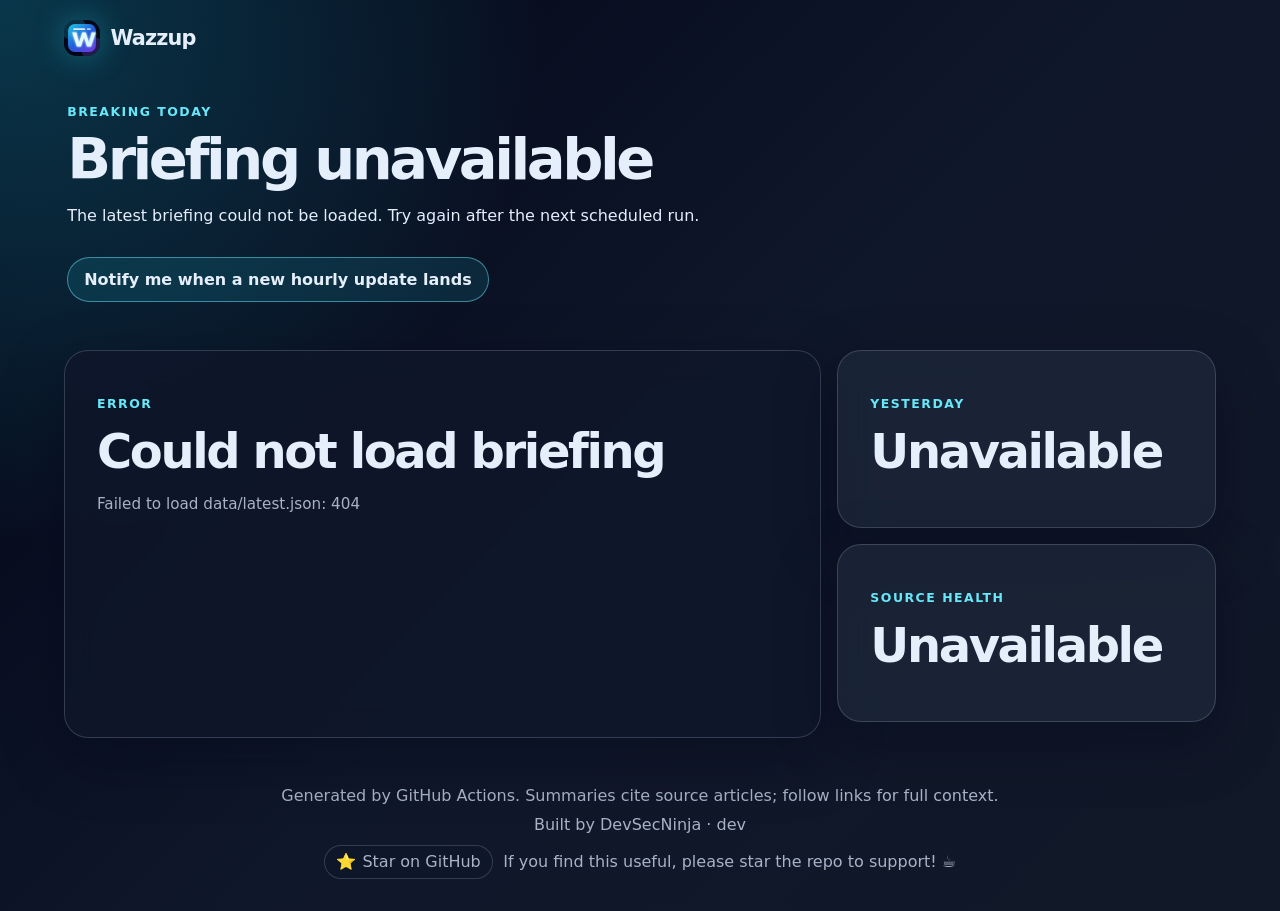
==== public/index.html @ 5fd97562 "feat: refine rolling briefing UX" ====
<!doctype html>
<html lang="en">
  <head>
    <meta charset="utf-8" />
    <meta name="viewport" content="width=device-width, initial-scale=1" />
    <meta name="theme-color" content="#111827" />
    <meta name="description" content="Concise AI-assisted technology news briefings." />
    <link rel="manifest" href="manifest.webmanifest" />
    <link rel="icon" href="icons/favicon.svg" type="image/svg+xml" />
    <link rel="apple-touch-icon" href="icons/apple-touch-icon.png" />
    <link rel="stylesheet" href="styles.css" />
    <title>Wazzup</title>
  </head>
  <body>
    <header class="hero">
      <nav class="topbar" aria-label="Primary">
        <a class="brand" href="./" aria-label="Wazzup home">
          <img src="icons/icon.svg" alt="" width="36" height="36" />
          <span>Wazzup</span>
        </a>
      </nav>
      <section class="hero__content">
        <p class="eyebrow">Breaking today</p>
        <h1 id="heroHeadline">Loading the latest briefing…</h1>
        <p id="heroSummary">The latest hourly headline will appear here once the briefing data is loaded.</p>
        <button id="notifyButton" class="button" type="button" hidden>Notify me when a new hourly update lands</button>
      </section>
    </header>

    <main>
      <section id="briefing" class="card" aria-live="polite">
        <p class="eyebrow">Latest briefing</p>
        <h2>Loading…</h2>
      </section>

      <section id="yesterday" class="card card--subtle">
        <p class="eyebrow">Yesterday</p>
        <h2>Loading yesterday’s summary…</h2>
      </section>

      <section id="sources" class="card card--subtle">
        <p class="eyebrow">Source health</p>
        <h2>Loading sources…</h2>
      </section>
    </main>

    <footer class="site-footer">
      <p>Generated by GitHub Actions. Summaries cite source articles; follow links for full context.</p>
      <p>
        Built by <a href="https://github.com/DevSecNinja" target="_blank" rel="noopener noreferrer">DevSecNinja</a>
        · <a id="commitLink" href="https://github.com/DevSecNinja/wazzup" target="_blank" rel="noopener noreferrer">dev</a>
      </p>
      <p class="github-star" id="githubStarSection">
        <a class="github-star-button" href="https://github.com/DevSecNinja/wazzup" target="_blank" rel="noopener noreferrer">
          <span aria-hidden="true">⭐</span>
          <span id="starCountText">Star on GitHub</span>
        </a>
        <span>If you find this useful, please star the repo to support! ☕</span>
      </p>
    </footer>

    <script type="module" src="app.js"></script>
  </body>
</html>
---- public/styles.css ----
:root {
  color-scheme: light dark;
  --bg: #0f172a;
  --panel: rgba(15, 23, 42, 0.82);
  --panel-subtle: rgba(30, 41, 59, 0.72);
  --text: #e5eefb;
  --muted: #a8b3c7;
  --accent: #67e8f9;
  --accent-strong: #22d3ee;
  --border: rgba(148, 163, 184, 0.28);
  --success: #86efac;
  --warning: #fca5a5;
  --shadow: 0 20px 60px rgba(2, 6, 23, 0.35);
  font-family:
    Inter, ui-sans-serif, system-ui, -apple-system, BlinkMacSystemFont, "Segoe UI", sans-serif;
}

* { box-sizing: border-box; }

body {
  margin: 0;
  min-height: 100vh;
  background:
    radial-gradient(circle at top left, rgba(34, 211, 238, 0.24), transparent 34rem),
    linear-gradient(135deg, #020617 0%, var(--bg) 52%, #111827 100%);
  color: var(--text);
}

a { color: inherit; }

.hero {
  padding: 1.25rem clamp(1rem, 4vw, 4rem) 3rem;
}

.topbar {
  display: flex;
  align-items: center;
  justify-content: flex-start;
  gap: 1rem;
  max-width: 72rem;
  margin: 0 auto 3rem;
}

.brand {
  display: inline-flex;
  align-items: center;
  gap: 0.65rem;
  font-weight: 800;
  letter-spacing: -0.04em;
  text-decoration: none;
  font-size: 1.3rem;
}

.brand img {
  border-radius: 0.8rem;
  box-shadow: 0 0 30px rgba(34, 211, 238, 0.35);
}

.site-footer a {
  color: var(--muted);
  text-decoration: none;
}

.site-footer a:hover { color: var(--text); }

.hero__content,
main,
footer {
  width: min(72rem, calc(100% - 2rem));
  margin-inline: auto;
}

.hero__content h1 {
  max-width: 48rem;
  margin: 0;
  font-size: clamp(2rem, 4.5vw, 4rem);
  line-height: 1.02;
  letter-spacing: -0.06em;
}

.hero__content p:last-child {
  max-width: 42rem;
  color: var(--muted);
  font-size: 1.15rem;
  line-height: 1.7;
}

.button {
  display: inline-flex;
  align-items: center;
  justify-content: center;
  margin-top: 1rem;
  border: 1px solid rgba(103, 232, 249, 0.5);
  border-radius: 999px;
  padding: 0.75rem 1rem;
  background: rgba(34, 211, 238, 0.12);
  color: var(--text);
  cursor: pointer;
  font: inherit;
  font-weight: 700;
}

.button:hover { background: rgba(34, 211, 238, 0.2); }

.eyebrow {
  color: var(--accent);
  font-weight: 800;
  letter-spacing: 0.12em;
  text-transform: uppercase;
  font-size: 0.78rem;
}

main {
  display: grid;
  gap: 1rem;
  padding-bottom: 3rem;
}

.card {
  border: 1px solid var(--border);
  border-radius: 1.5rem;
  background: var(--panel);
  box-shadow: var(--shadow);
  padding: clamp(1rem, 3vw, 2rem);
  backdrop-filter: blur(16px);
}

.card--subtle { background: var(--panel-subtle); }

.card h2 {
  margin: 0.2rem 0 1rem;
  font-size: clamp(1.6rem, 4vw, 3rem);
  letter-spacing: -0.05em;
}

.meta,
.source-meta {
  color: var(--muted);
  font-size: 0.95rem;
}

.provider-note {
  color: var(--muted);
  font-size: 0.85rem;
}

.section {
  margin-top: 1.5rem;
}

.section h3 {
  margin-bottom: 0.75rem;
}

.bullet-list {
  display: grid;
  gap: 0.75rem;
  padding: 0;
  list-style: none;
}

.bullet {
  border: 1px solid var(--border);
  border-radius: 1rem;
  padding: 1rem;
  background: rgba(15, 23, 42, 0.5);
}

.bullet h4 {
  margin: 0 0 0.45rem;
  font-size: 1.05rem;
  letter-spacing: -0.02em;
}

.bullet p {
  margin: 0;
  color: var(--muted);
  line-height: 1.65;
}

.citations {
  display: flex;
  flex-wrap: wrap;
  gap: 0.5rem;
  margin-top: 0.75rem;
}

.citation,
.status {
  display: inline-flex;
  align-items: center;
  gap: 0.35rem;
  border: 1px solid var(--border);
  border-radius: 999px;
  padding: 0.35rem 0.6rem;
  color: var(--accent);
  text-decoration: none;
  font-size: 0.85rem;
}

.status { color: var(--success); }
.status--bad { color: var(--warning); }

.source-list,
.yesterday-summary {
  display: grid;
  gap: 0.75rem;
  padding: 0;
  list-style: none;
}

.yesterday-summary p { margin-bottom: 0; }

.site-footer {
  color: var(--muted);
  display: grid;
  justify-items: center;
  gap: 0.65rem;
  padding: 0 0 2rem;
  text-align: center;
}

.site-footer p { margin: 0; }

.github-star {
  display: flex;
  flex-wrap: wrap;
  justify-content: center;
  align-items: center;
  gap: 0.65rem;
}

.github-star-button {
  display: inline-flex;
  align-items: center;
  gap: 0.4rem;
  border: 1px solid var(--border);
  border-radius: 999px;
  padding: 0.4rem 0.7rem;
  background: rgba(15, 23, 42, 0.5);
}

@media (width >= 900px) {
  main { grid-template-columns: minmax(0, 2fr) minmax(18rem, 1fr); }
  #briefing { grid-row: span 3; }
}

@media (width < 720px) {
  .topbar {
    margin-bottom: 2.5rem;
  }
}
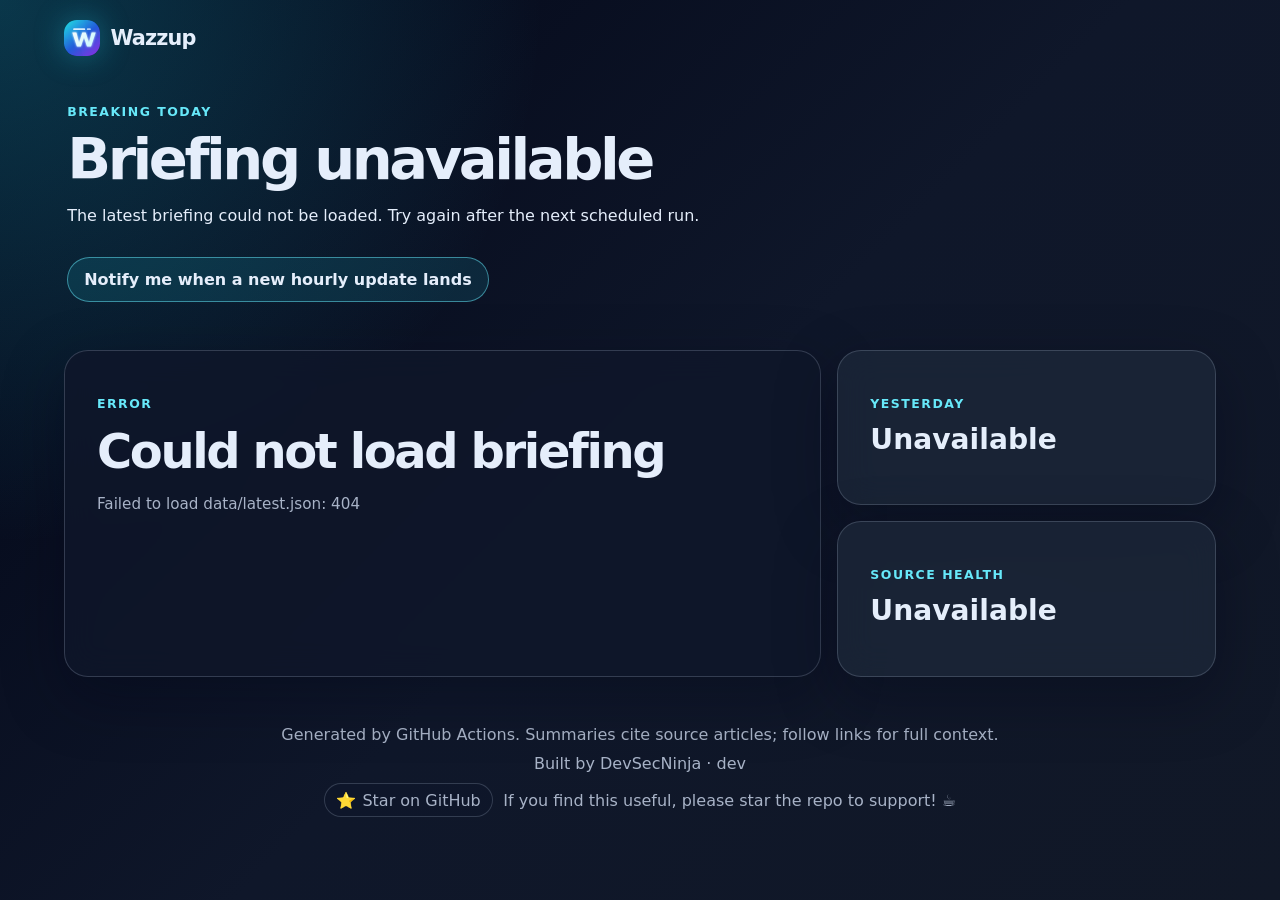
==== commit 2db9c15b: "fix: make iOS touch icon opaque Closes #51" ====
--- a/public/index.html
+++ b/public/index.html
@@ -2,12 +2,14 @@
 <html lang="en">
   <head>
     <meta charset="utf-8" />
-    <meta name="viewport" content="width=device-width, initial-scale=1" />
-    <meta name="theme-color" content="#111827" />
+    <meta name="viewport" content="width=device-width, initial-scale=1, viewport-fit=cover" />
+    <meta name="theme-color" content="#020617" />
+    <meta name="apple-mobile-web-app-capable" content="yes" />
+    <meta name="apple-mobile-web-app-status-bar-style" content="black-translucent" />
     <meta name="description" content="Concise AI-assisted technology news briefings." />
     <link rel="manifest" href="manifest.webmanifest" />
     <link rel="icon" href="icons/favicon.svg" type="image/svg+xml" />
-    <link rel="apple-touch-icon" href="icons/apple-touch-icon.png" />
+    <link rel="apple-touch-icon" sizes="180x180" href="icons/apple-touch-icon.png" />
     <link rel="stylesheet" href="styles.css" />
     <title>Wazzup</title>
   </head>
--- a/public/styles.css
+++ b/public/styles.css
@@ -11,25 +11,34 @@
   --success: #86efac;
   --warning: #fca5a5;
   --shadow: 0 20px 60px rgba(2, 6, 23, 0.35);
+  --app-bg-solid: #020617;
   font-family:
     Inter, ui-sans-serif, system-ui, -apple-system, BlinkMacSystemFont, "Segoe UI", sans-serif;
 }
 
 * { box-sizing: border-box; }
+
+html {
+  min-height: 100%;
+  background: var(--app-bg-solid);
+}
 
 body {
   margin: 0;
   min-height: 100vh;
-  background:
+  min-height: 100svh;
+  background-color: var(--app-bg-solid);
+  background-image:
     radial-gradient(circle at top left, rgba(34, 211, 238, 0.24), transparent 34rem),
     linear-gradient(135deg, #020617 0%, var(--bg) 52%, #111827 100%);
   color: var(--text);
+  overscroll-behavior-y: none;
 }
 
 a { color: inherit; }
 
 .hero {
-  padding: 1.25rem clamp(1rem, 4vw, 4rem) 3rem;
+  padding: calc(1.25rem + env(safe-area-inset-top, 0px)) clamp(1rem, 4vw, 4rem) 3rem;
 }
 
 .topbar {
@@ -101,6 +110,11 @@
 }
 
 .button:hover { background: rgba(34, 211, 238, 0.2); }
+.button--compact {
+  margin-top: 0;
+  padding: 0.45rem 0.8rem;
+  font-size: 0.85rem;
+}
 
 .eyebrow {
   color: var(--accent);
@@ -133,6 +147,13 @@
   letter-spacing: -0.05em;
 }
 
+#yesterday h2,
+#sources h2 {
+  font-size: clamp(1.35rem, 2.2vw, 1.8rem);
+  line-height: 1.18;
+  letter-spacing: 0;
+}
+
 .meta,
 .source-meta {
   color: var(--muted);
@@ -146,6 +167,24 @@
 
 .section {
   margin-top: 1.5rem;
+}
+
+.briefing-header {
+  display: flex;
+  flex-wrap: wrap;
+  align-items: center;
+  justify-content: space-between;
+  gap: 0.75rem 1rem;
+  margin-bottom: 1rem;
+}
+
+.briefing-header .meta {
+  margin: 0;
+}
+
+.briefing-controls {
+  display: flex;
+  justify-content: flex-end;
 }
 
 .section h3 {
@@ -164,6 +203,40 @@
   border-radius: 1rem;
   padding: 1rem;
   background: rgba(15, 23, 42, 0.5);
+  transition:
+    opacity 160ms ease,
+    border-color 160ms ease,
+    background-color 160ms ease;
+}
+
+.bullet--hot { border-color: rgba(248, 113, 113, 0.72); }
+.bullet--warm { border-color: rgba(251, 191, 36, 0.62); }
+.bullet--seen {
+  opacity: 0.72;
+  background: rgba(15, 23, 42, 0.35);
+}
+.bullet--hidden { display: none; }
+
+.bullet[data-primary-url] {
+  cursor: pointer;
+}
+
+.bullet[data-primary-url]:focus-visible {
+  outline: 2px solid var(--accent);
+  outline-offset: 3px;
+}
+
+.bullet[data-primary-url]:hover h4,
+.bullet[data-primary-url]:focus-visible h4 {
+  text-decoration: underline;
+  text-underline-offset: 0.18em;
+}
+
+.bullet__heading {
+  display: flex;
+  align-items: flex-start;
+  flex-wrap: wrap;
+  gap: 0.55rem;
 }
 
 .bullet h4 {
@@ -172,6 +245,48 @@
   letter-spacing: -0.02em;
 }
 
+.bullet--hot h4 { color: #fecaca; }
+.bullet--warm h4 { color: #fde68a; }
+
+.bullet__status {
+  margin-left: auto;
+  display: inline-flex;
+  align-items: center;
+  border: 1px solid var(--border);
+  border-radius: 999px;
+  padding: 0.15rem 0.55rem;
+  font-size: 0.72rem;
+  font-weight: 800;
+  letter-spacing: 0.08em;
+  text-transform: uppercase;
+}
+
+.bullet__status--new {
+  color: var(--accent);
+  background: rgba(34, 211, 238, 0.12);
+}
+
+.bullet__status--seen {
+  color: var(--muted);
+  background: rgba(148, 163, 184, 0.08);
+}
+
+.temperature {
+  display: inline-grid;
+  flex: 0 0 auto;
+  place-items: center;
+  width: 1.55rem;
+  height: 1.55rem;
+  border: 1px solid var(--border);
+  border-radius: 999px;
+  background: rgba(15, 23, 42, 0.7);
+  font-size: 0.9rem;
+  line-height: 1;
+}
+
+.temperature--hot { box-shadow: 0 0 24px rgba(248, 113, 113, 0.28); }
+.temperature--warm { box-shadow: 0 0 24px rgba(251, 191, 36, 0.22); }
+
 .bullet p {
   margin: 0;
   color: var(--muted);
@@ -183,6 +298,25 @@
   flex-wrap: wrap;
   gap: 0.5rem;
   margin-top: 0.75rem;
+}
+
+.tag-list {
+  display: flex;
+  flex-wrap: wrap;
+  gap: 0.4rem;
+  margin-top: 0.75rem;
+}
+
+.tag {
+  display: inline-flex;
+  align-items: center;
+  border: 1px solid rgba(103, 232, 249, 0.2);
+  border-radius: 999px;
+  padding: 0.25rem 0.55rem;
+  background: rgba(103, 232, 249, 0.08);
+  color: var(--muted);
+  font-size: 0.78rem;
+  font-weight: 700;
 }
 
 .citation,
@@ -216,7 +350,7 @@
   display: grid;
   justify-items: center;
   gap: 0.65rem;
-  padding: 0 0 2rem;
+  padding: 0 0 calc(2rem + env(safe-area-inset-bottom, 0px));
   text-align: center;
 }
 
@@ -241,8 +375,12 @@
 }
 
 @media (width >= 900px) {
-  main { grid-template-columns: minmax(0, 2fr) minmax(18rem, 1fr); }
-  #briefing { grid-row: span 3; }
+  main {
+    grid-template-columns: minmax(0, 2fr) minmax(18rem, 1fr);
+    grid-template-rows: auto 1fr;
+  }
+  #briefing { grid-row: 1 / span 2; }
+  #sources { grid-row: 2; }
 }
 
 @media (width < 720px) {
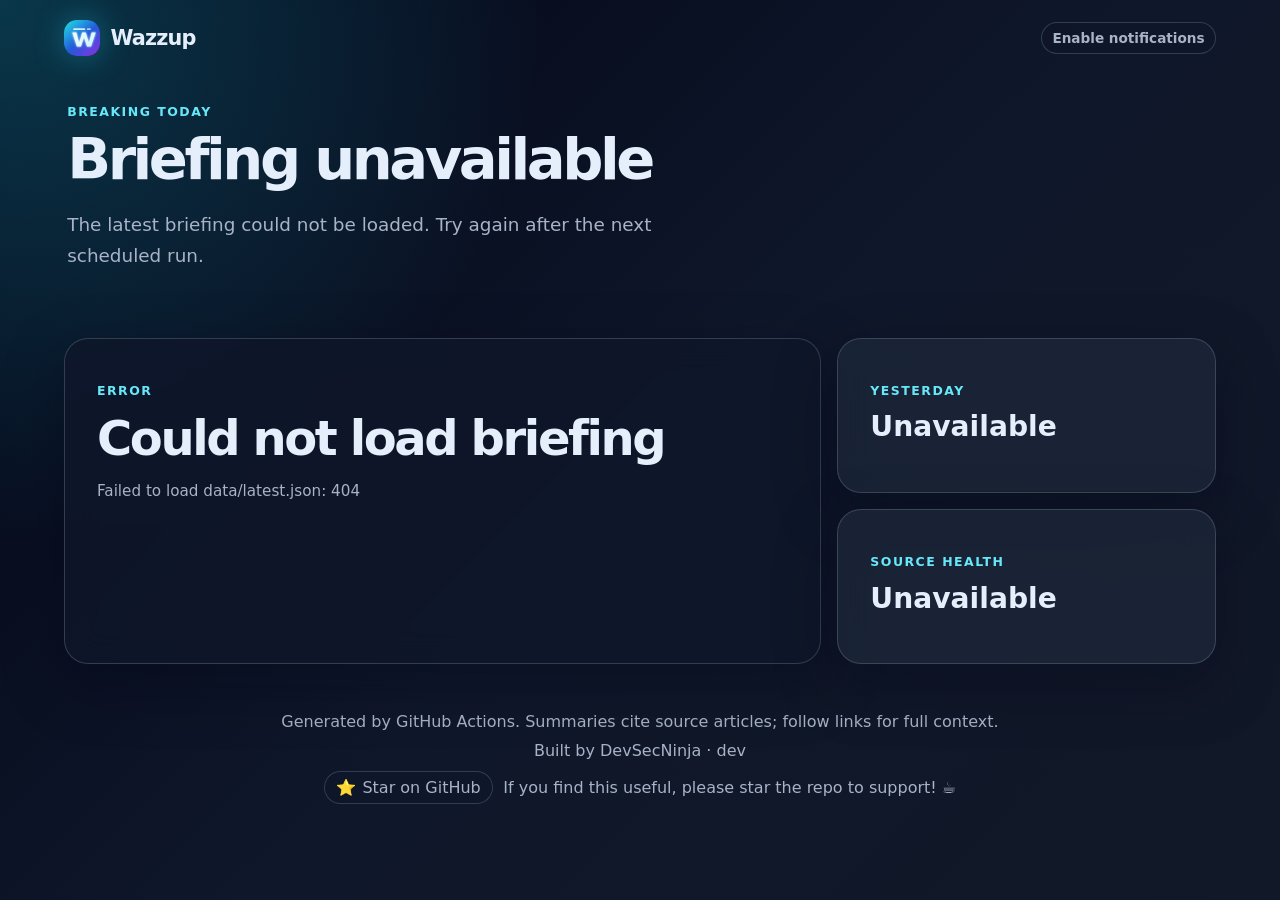
==== commit fe0d9725: "feat(site): add notification toggle" ====
--- a/public/index.html
+++ b/public/index.html
@@ -20,12 +20,12 @@
           <img src="icons/icon.svg" alt="" width="36" height="36" />
           <span>Wazzup</span>
         </a>
+        <button id="notifyButton" class="button button--compact button--utility" type="button" hidden>Enable notifications</button>
       </nav>
       <section class="hero__content">
         <p class="eyebrow">Breaking today</p>
         <h1 id="heroHeadline">Loading the latest briefing…</h1>
         <p id="heroSummary">The latest hourly headline will appear here once the briefing data is loaded.</p>
-        <button id="notifyButton" class="button" type="button" hidden>Notify me when a new hourly update lands</button>
       </section>
     </header>
 
--- a/public/styles.css
+++ b/public/styles.css
@@ -44,7 +44,7 @@
 .topbar {
   display: flex;
   align-items: center;
-  justify-content: flex-start;
+  justify-content: space-between;
   gap: 1rem;
   max-width: 72rem;
   margin: 0 auto 3rem;
@@ -116,6 +116,21 @@
   font-size: 0.85rem;
 }
 
+.button--utility {
+  flex: 0 0 auto;
+  border-color: var(--border);
+  padding-inline: 0.65rem;
+  background: rgba(15, 23, 42, 0.42);
+  color: var(--muted);
+}
+
+.button--utility:hover,
+.button--utility:focus-visible {
+  border-color: rgba(103, 232, 249, 0.5);
+  background: rgba(34, 211, 238, 0.12);
+  color: var(--text);
+}
+
 .eyebrow {
   color: var(--accent);
   font-weight: 800;
@@ -199,6 +214,7 @@
 }
 
 .bullet {
+  position: relative;
   border: 1px solid var(--border);
   border-radius: 1rem;
   padding: 1rem;
@@ -235,7 +251,7 @@
 .bullet__heading {
   display: flex;
   align-items: flex-start;
-  flex-wrap: wrap;
+  padding-right: 5.25rem;
   gap: 0.55rem;
 }
 
@@ -249,9 +265,13 @@
 .bullet--warm h4 { color: #fde68a; }
 
 .bullet__status {
-  margin-left: auto;
-  display: inline-flex;
-  align-items: center;
+  position: absolute;
+  top: 1rem;
+  right: 1rem;
+  display: inline-flex;
+  align-items: center;
+  justify-content: center;
+  min-width: 4.4rem;
   border: 1px solid var(--border);
   border-radius: 999px;
   padding: 0.15rem 0.55rem;
@@ -330,6 +350,12 @@
   color: var(--accent);
   text-decoration: none;
   font-size: 0.85rem;
+}
+
+.citation:hover,
+.citation:focus-visible {
+  text-decoration: underline;
+  text-underline-offset: 0.18em;
 }
 
 .status { color: var(--success); }
@@ -385,6 +411,7 @@
 
 @media (width < 720px) {
   .topbar {
+    gap: 0.75rem;
     margin-bottom: 2.5rem;
   }
 }
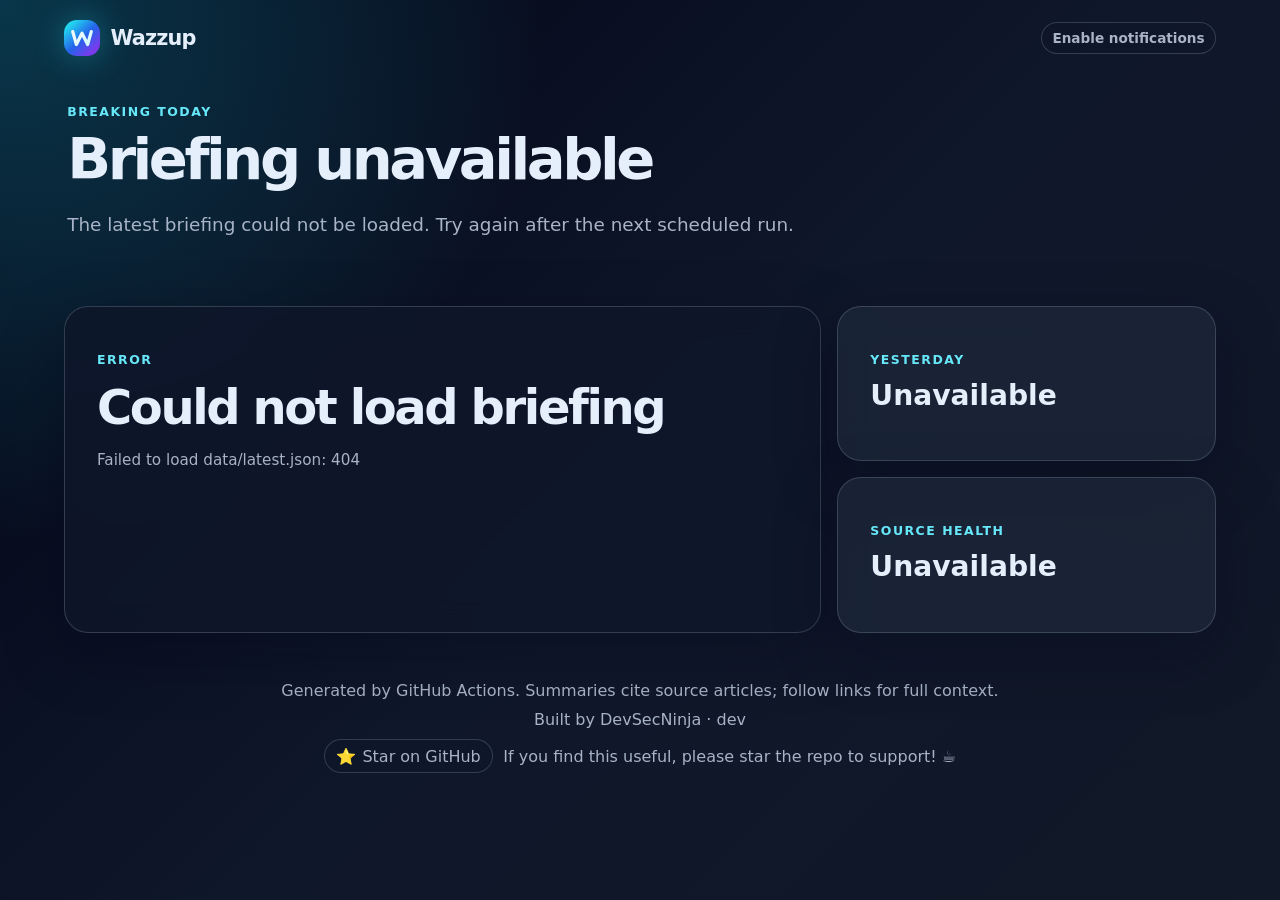
==== commit 67925224: "fix: avoid duplicated hero article in overview Agent-Logs-Url: https://github.com/DevSecNinja/wazzup" ====
--- a/public/index.html
+++ b/public/index.html
@@ -26,6 +26,7 @@
         <p class="eyebrow">Breaking today</p>
         <h1 id="heroHeadline">Loading the latest briefing…</h1>
         <p id="heroSummary">The latest hourly headline will appear here once the briefing data is loaded.</p>
+        <div id="heroMeta"></div>
       </section>
     </header>
 
--- a/public/styles.css
+++ b/public/styles.css
@@ -80,18 +80,24 @@
 }
 
 .hero__content h1 {
-  max-width: 48rem;
+  max-width: none;
   margin: 0;
   font-size: clamp(2rem, 4.5vw, 4rem);
   line-height: 1.02;
   letter-spacing: -0.06em;
 }
 
-.hero__content p:last-child {
-  max-width: 42rem;
+#heroSummary {
+  max-width: 56rem;
   color: var(--muted);
   font-size: 1.15rem;
   line-height: 1.7;
+}
+
+#heroMeta {
+  display: grid;
+  gap: 0.75rem;
+  margin-top: 0.75rem;
 }
 
 .button {
@@ -197,9 +203,34 @@
   margin: 0;
 }
 
+.briefing-meta {
+  display: inline-flex;
+  align-items: baseline;
+  flex-wrap: wrap;
+  gap: 0.35rem 0;
+}
+
+.briefing-meta__generated::before {
+  content: "·";
+  margin: 0 0.5rem;
+}
+
 .briefing-controls {
   display: flex;
+  align-items: center;
+  flex-wrap: wrap;
+  gap: 0.5rem;
   justify-content: flex-end;
+}
+
+.active-filter {
+  color: var(--muted);
+  font-size: 0.85rem;
+}
+
+.filter-empty {
+  margin: 1rem 0 0;
+  color: var(--muted);
 }
 
 .section h3 {
@@ -232,6 +263,8 @@
   background: rgba(15, 23, 42, 0.35);
 }
 .bullet--hidden { display: none; }
+.bullet--filtered { display: none; }
+.section--filtered-empty { display: none; }
 
 .bullet[data-primary-url] {
   cursor: pointer;
@@ -337,6 +370,32 @@
   color: var(--muted);
   font-size: 0.78rem;
   font-weight: 700;
+}
+
+.tag--button,
+.source-filter {
+  cursor: pointer;
+  font: inherit;
+}
+
+.tag--button:hover,
+.tag--button:focus-visible,
+.source-filter:hover,
+.source-filter:focus-visible,
+.tag--button[aria-pressed="true"],
+.source-filter[aria-pressed="true"] {
+  border-color: rgba(103, 232, 249, 0.5);
+  color: var(--text);
+  text-decoration: underline;
+  text-underline-offset: 0.18em;
+}
+
+.source-filter {
+  border: 0;
+  padding: 0;
+  background: transparent;
+  color: var(--text);
+  font-weight: 800;
 }
 
 .citation,
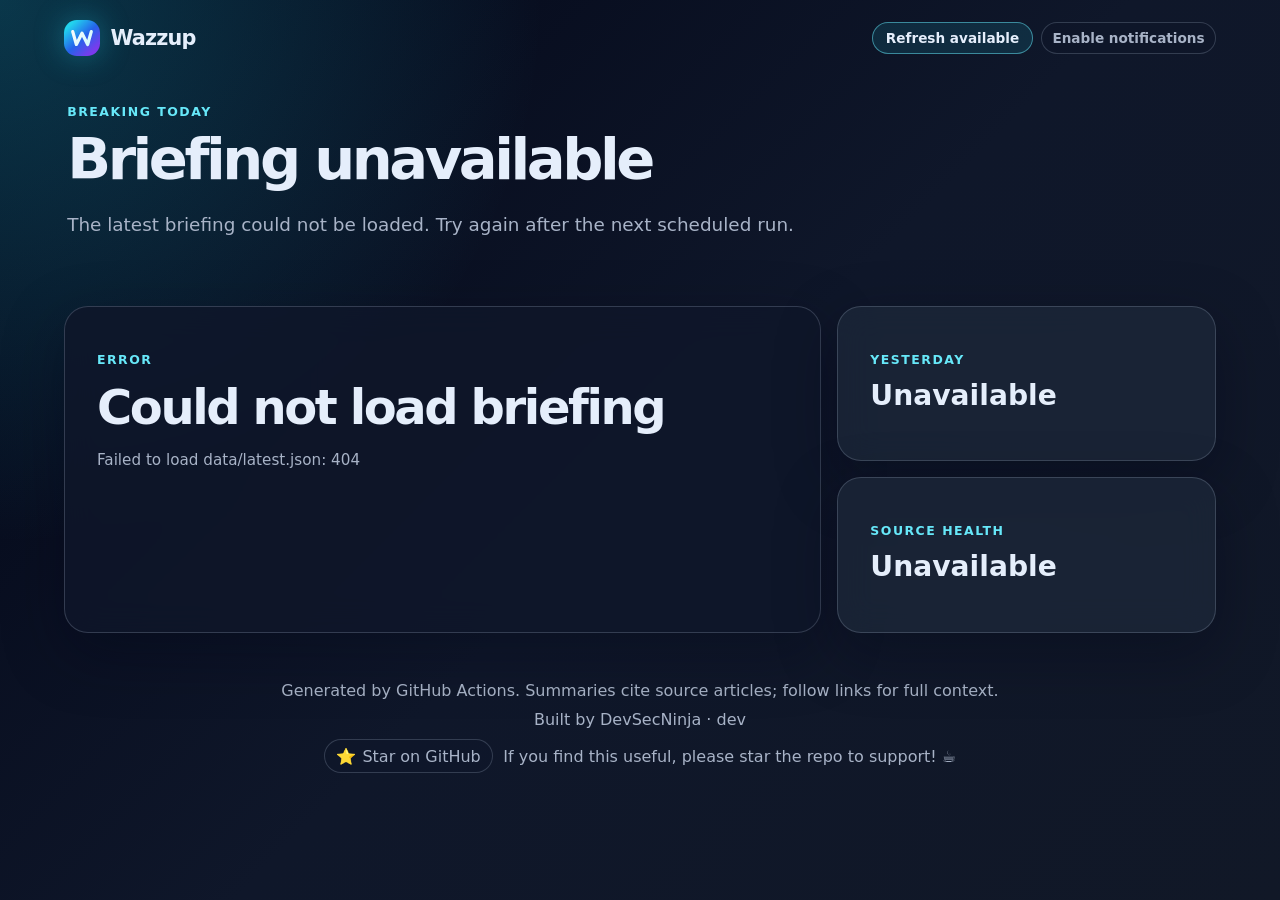
==== commit 821a7723: "fix(pwa): refresh when a new service worker activates Agent-Logs-Url: https://github.com/DevSecNinja" ====
--- a/public/index.html
+++ b/public/index.html
@@ -20,7 +20,10 @@
           <img src="icons/icon.svg" alt="" width="36" height="36" />
           <span>Wazzup</span>
         </a>
-        <button id="notifyButton" class="button button--compact button--utility" type="button" hidden>Enable notifications</button>
+        <div class="topbar__actions">
+          <button id="refreshButton" class="button button--compact" type="button" hidden>Refresh available</button>
+          <button id="notifyButton" class="button button--compact button--utility" type="button" hidden>Enable notifications</button>
+        </div>
       </nav>
       <section class="hero__content">
         <p class="eyebrow">Breaking today</p>
--- a/public/styles.css
+++ b/public/styles.css
@@ -65,6 +65,14 @@
   box-shadow: 0 0 30px rgba(34, 211, 238, 0.35);
 }
 
+.topbar__actions {
+  display: inline-flex;
+  align-items: center;
+  flex-wrap: wrap;
+  justify-content: flex-end;
+  gap: 0.5rem;
+}
+
 .site-footer a {
   color: var(--muted);
   text-decoration: none;
@@ -85,6 +93,17 @@
   font-size: clamp(2rem, 4.5vw, 4rem);
   line-height: 1.02;
   letter-spacing: -0.06em;
+}
+
+.hero__content h1 a {
+  color: inherit;
+  text-decoration: none;
+}
+
+.hero__content h1 a:hover,
+.hero__content h1 a:focus-visible {
+  text-decoration: underline;
+  text-underline-offset: 0.08em;
 }
 
 #heroSummary {
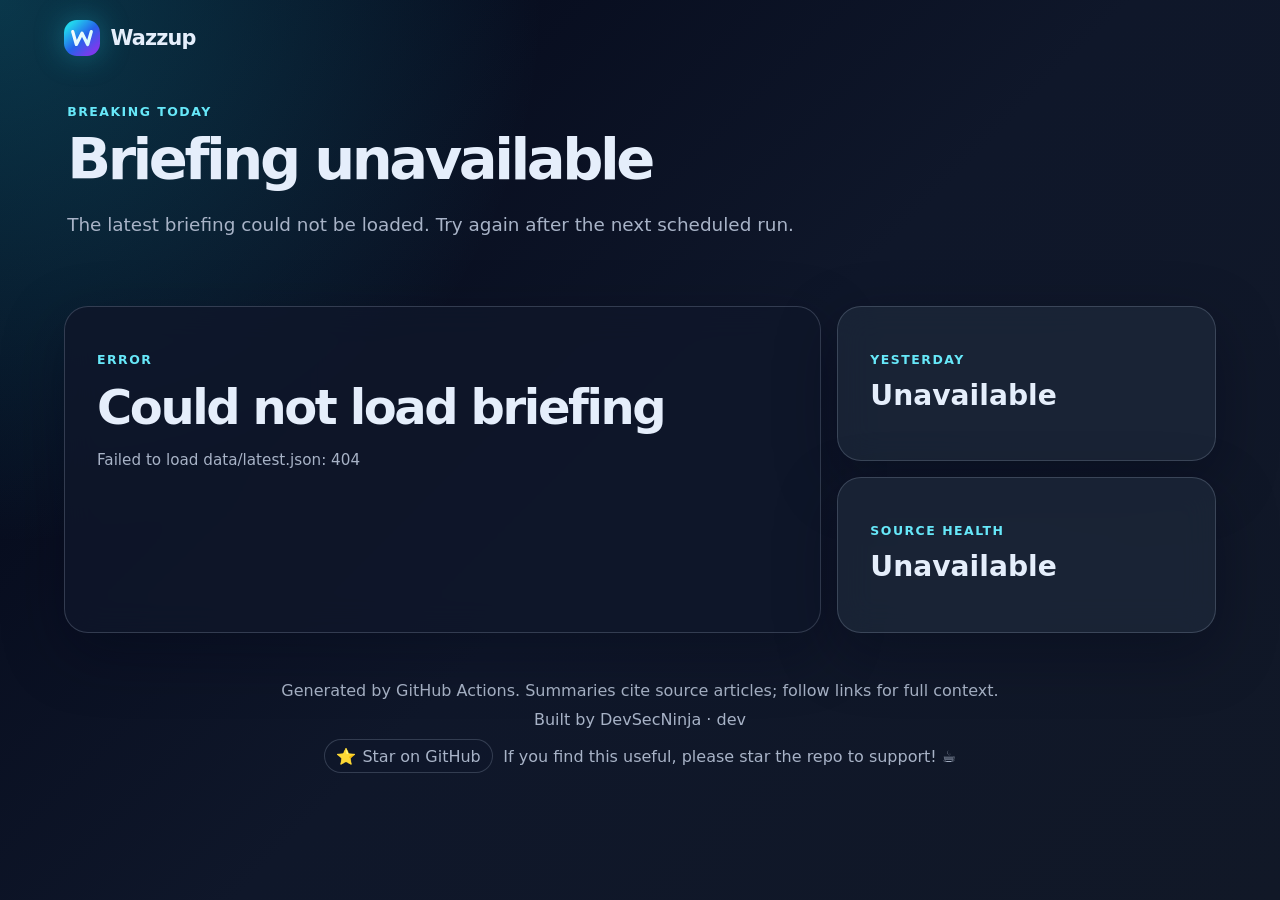
==== commit 3a1b4c38: "Merge branch 'main' into copilot/add-date-picker-for-articles" ====
--- a/public/index.html
+++ b/public/index.html
@@ -40,8 +40,8 @@
       </section>
 
       <section id="yesterday" class="card card--subtle">
-        <p class="eyebrow">Yesterday</p>
-        <h2>Loading yesterday’s summary…</h2>
+        <p class="eyebrow">Archive</p>
+        <h2>Loading retained dates…</h2>
       </section>
 
       <section id="sources" class="card card--subtle">
--- a/public/styles.css
+++ b/public/styles.css
@@ -18,6 +18,8 @@
 
 * { box-sizing: border-box; }
 
+[hidden] { display: none !important; }
+
 html {
   min-height: 100%;
   background: var(--app-bg-solid);
@@ -439,15 +441,74 @@
 .status { color: var(--success); }
 .status--bad { color: var(--warning); }
 
-.source-list,
-.yesterday-summary {
+.source-list {
   display: grid;
   gap: 0.75rem;
   padding: 0;
   list-style: none;
 }
 
+.source-item {
+  border: 1px solid var(--border);
+  border-radius: 1rem;
+  padding: 1rem;
+  background: rgba(15, 23, 42, 0.5);
+}
+
+.source-heading {
+  display: flex;
+  align-items: flex-start;
+  justify-content: space-between;
+  gap: 0.75rem;
+}
+
+.source-title {
+  line-height: 1.3;
+  text-align: left;
+}
+
+.source-heading .status {
+  flex: 0 0 auto;
+}
+
+.source-meta {
+  margin: 0.55rem 0 0;
+  line-height: 1.55;
+}
+
 .yesterday-summary p { margin-bottom: 0; }
+
+.date-picker {
+  display: grid;
+  grid-template-columns: repeat(auto-fit, minmax(4.5rem, 1fr));
+  gap: 0.45rem;
+}
+
+.date-picker__day {
+  border: 1px solid var(--border);
+  border-radius: 999px;
+  padding: 0.45rem 0.6rem;
+  background: rgba(15, 23, 42, 0.48);
+  color: var(--text);
+  cursor: pointer;
+  font: inherit;
+  font-size: 0.82rem;
+  font-weight: 800;
+}
+
+.date-picker__day:hover,
+.date-picker__day:focus-visible,
+.date-picker__day--selected {
+  border-color: rgba(103, 232, 249, 0.55);
+  background: rgba(34, 211, 238, 0.14);
+}
+
+.date-picker__day:disabled {
+  border-color: rgba(148, 163, 184, 0.16);
+  background: rgba(15, 23, 42, 0.24);
+  color: rgba(168, 179, 199, 0.45);
+  cursor: not-allowed;
+}
 
 .site-footer {
   color: var(--muted);
